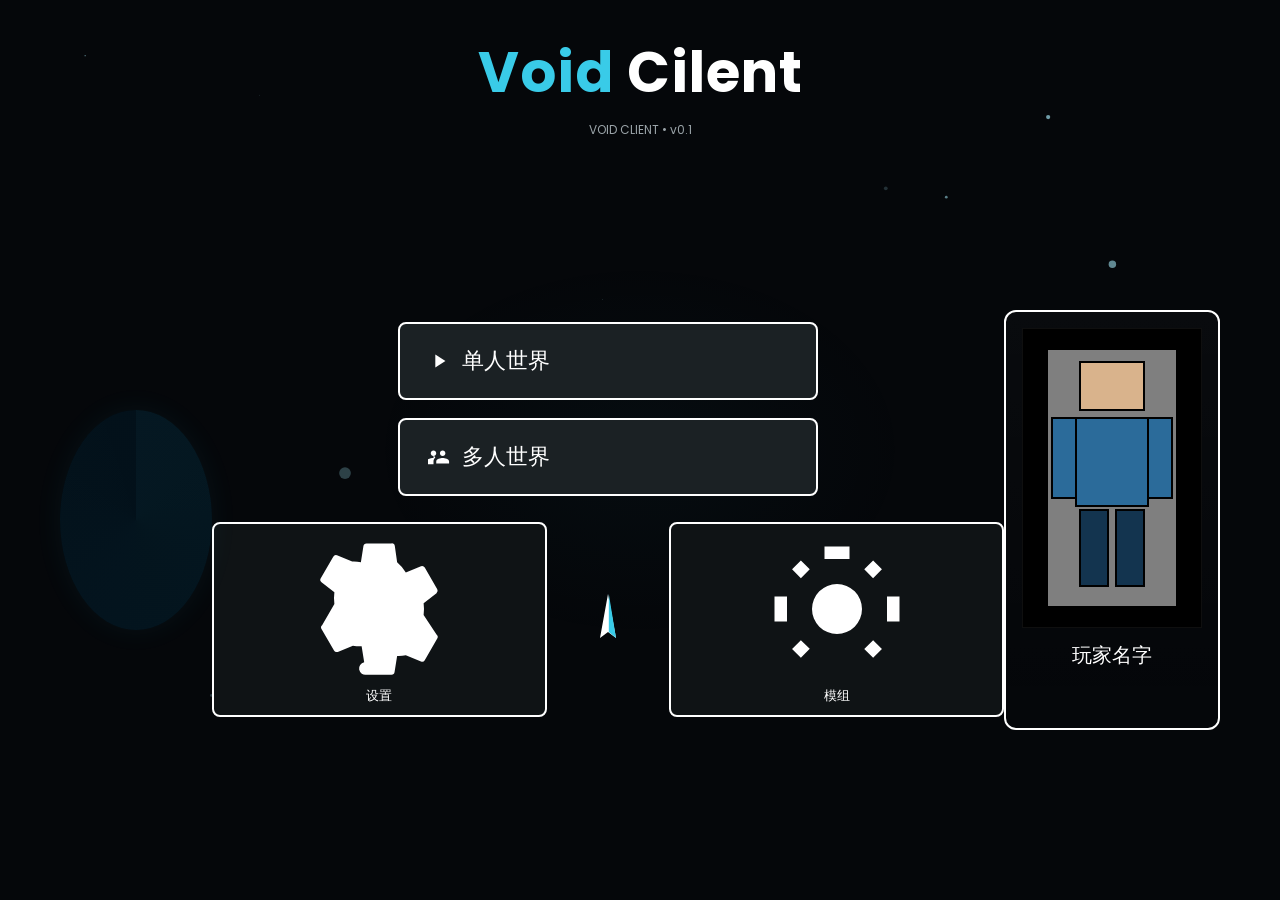
==== void-client-prototype/index.html @ 7ec34e75 "Add Void Cilent web prototype (initial files)" ====
<!doctype html>
<html lang="zh-CN">
<head>
  <meta charset="utf-8" />
  <meta name="viewport" content="width=device-width,initial-scale=1" />
  <title>Void Cilent v0.1</title>
  <link href="https://fonts.googleapis.com/css2?family=Poppins:wght@300;400;600&display=swap" rel="stylesheet">
  <link rel="stylesheet" href="style.css">
</head>
<body>
  <div id="bg">
    <canvas id="stars"></canvas>
    <div id="fog"></div>
  </div>

  <main class="container">
    <header class="title"> 
      <h1><span class="aqua">Void</span> <span class="white">Cilent</span></h1>
      <div class="version">VOID CLIENT • v0.1</div>
    </header>

    <section class="content">
      <div class="left-planet" id="planet" title="Void Orbit (关于)">
        <!-- planet SVG is background via CSS -->
      </div>

      <div class="center">
        <div class="menu-buttons">
          <button class="menu-btn" id="singleBtn"><svg class="icon"><use href="assets/icons.svg#play"></use></svg> 单人世界</button>
          <button class="menu-btn" id="multiBtn"><svg class="icon"><use href="assets/icons.svg#users"></use></svg> 多人世界</button>
        </div>

        <div class="bottom-controls">
          <button class="small-btn" id="settingsBtn"><svg class="icon"><use href="assets/icons.svg#gear"></use></svg> 设置</button>
          <div class="v-center" id="vlogo" title="Void">
            <svg width="64" height="64" viewBox="0 0 64 64" xmlns="http://www.w3.org/2000/svg">
              <polygon points="32,6 40,50 32,44 24,50" fill="#ffffff"/>
              <polygon points="32,6 40,50 32,44 32,44" fill="#39CBE8" transform="translate(4,0) scale(0.9,1)"/>
            </svg>
          </div>
          <button class="small-btn" id="modsBtn"><svg class="icon"><use href="assets/icons.svg#mods"></use></svg> 模组</button>
        </div>
      </div>

      <aside class="player-card" id="playerCard" tabindex="0">
        <div class="skin-preview" id="skinPreview">
          <!-- SVG skin placeholder -->
          <img src="assets/default-skin.svg" alt="皮肤" id="skinImage">
        </div>
        <div class="player-name" id="playerName">玩家名字</div>
      </aside>
    </section>
  </main>

  <!-- Modals / Pages -->
  <div class="overlay hidden" id="modsPage">
    <div class="panel">
      <h2>模组管理</h2>
      <div class="mod-item">
        <div class="mod-info"><strong>ToggleSprint</strong><div class="mod-desc">切换冲刺</div></div>
        <div class="mod-actions">
          <label class="switch"><input type="checkbox" id="mod-togglesprint"><span></span></label>
          <button class="btn-small" data-mod="ToggleSprint" id="cfg-togglesprint">设置</button>
        </div>
      </div>

      <div class="mod-item">
        <div class="mod-info"><strong>Zoom</strong><div class="mod-desc">按键缩放视野</div></div>
        <div class="mod-actions">
          <label class="switch"><input type="checkbox" id="mod-zoom"><span></span></label>
          <button class="btn-small" data-mod="Zoom" id="cfg-zoom">设置</button>
        </div>
      </div>

      <div class="panel-actions">
        <button id="modsClose" class="btn">返回</button>
      </div>
    </div>
  </div>

  <div class="overlay hidden" id="aboutPage">
    <div class="panel">
      <h2>关于 Void Cilent</h2>
      <p>版本：v0.1<br>开发者：匿名<br>说明：此为演示原型，仅本地保存设置（localStorage）。</p>
      <div class="panel-actions"><button id="aboutClose" class="btn">返回</button></div>
    </div>
  </div>

  <div class="overlay hidden" id="playerEditor">
    <div class="panel">
      <h2>编辑玩家资料</h2>
      <label>玩家名字：<input id="editName"/></label>
      <label>上传皮肤PNG：<input id="skinFile" type="file" accept="image/png,image/*"/></label>
      <div class="skin-preview-panel"><img id="previewImg" src="assets/default-skin.svg" alt="预览"></div>
      <div class="panel-actions">
        <button id="saveProfile" class="btn">保存</button>
        <button id="cancelProfile" class="btn ghost">取消</button>
      </div>
    </div>
  </div>

  <div class="overlay hidden" id="hudEditor">
    <div class="panel hud-panel">
      <h2>HUD 编辑器</h2>
      <div class="hud-canvas" id="hudCanvas">
        <div class="hud-module" id="mod-fps">FPS: 60</div>
        <div class="hud-module" id="mod-cps">CPS: 0</div>
      </div>
      <div class="panel-actions">
        <button id="saveHud" class="btn">Save</button>
        <button id="cancelHud" class="btn ghost">Cancel</button>
        <button id="resetHud" class="btn ghost">Reset</button>
      </div>
    </div>
  </div>

  <script src="app.js"></script>
</body>
</html>
---- void-client-prototype/style.css ----
/* style.css - Void Cilent 原型样式（中文界面） */
:root{
  --bg:#05070a; /* 深黑蓝 */
  --panel:#0f1619;
  --white:#ffffff;
  --aqua:#39CBE8;
  --muted:#9aa3a8;
  --transition:180ms ease-out;
}
*{box-sizing:border-box}
html,body{height:100%;margin:0;font-family:Poppins,system-ui,Segoe UI,Roboto,"Helvetica Neue",Arial}
body{background:var(--bg);color:var(--white);overflow:hidden}
#bg{position:fixed;inset:0;z-index:0}
#stars{position:absolute;inset:0;width:100%;height:100%}
#fog{position:absolute;inset:0;background:radial-gradient(ellipse at center, rgba(57,203,232,0.03), transparent 30%);pointer-events:none}
.container{position:relative;z-index:2;width:100%;height:100%;display:flex;flex-direction:column;align-items:center}
.title{margin-top:30px;text-align:center}
.title h1{font-size:56px;margin:0;letter-spacing:1px}
.title .aqua{color:var(--aqua)}
.title .white{color:var(--white)}
.version{font-size:12px;color:var(--muted);margin-top:6px}
.content{display:flex;flex:1;width:100%;max-width:1400px;padding:40px 60px;align-items:center;justify-content:space-between}
.left-planet{width:220px;height:220px;border-radius:50%;background:linear-gradient(135deg,#03111a,#02101a);box-shadow:0 0 30px rgba(57,203,232,0.06);position:relative}
.left-planet::after{content:"";position:absolute;inset:0;border-radius:50%;background:conic-gradient(rgba(57,203,232,0.04),transparent);mix-blend-mode:screen}
.center{flex:1;display:flex;flex-direction:column;align-items:center}
.menu-buttons{display:flex;flex-direction:column;gap:18px}
.menu-btn{width:420px;background:#1b2124;border:2px solid var(--white);color:var(--white);padding:22px 28px;border-radius:8px;font-size:22px;display:flex;align-items:center;gap:12px;cursor:pointer;transition:transform var(--transition),box-shadow var(--transition),border-color var(--transition),background var(--transition)}
.menu-btn .icon{width:22px;height:22px;fill:currentColor}
.menu-btn:hover{border-color:var(--aqua);box-shadow:0 6px 18px rgba(57,203,232,0.12);transform:scale(1.05);background:#23282b}
.menu-btn:active{transform:scale(1.02)}
.bottom-controls{display:flex;gap:28px;margin-top:26px;align-items:center}
.small-btn{background:#0f1315;border:2px solid var(--white);color:var(--white);padding:10px 14px;border-radius:8px;cursor:pointer;transition:all var(--transition)}
.small-btn:hover{border-color:var(--aqua);box-shadow:0 6px 18px rgba(57,203,232,0.12);transform:scale(1.05)}
.v-center{width:72px;height:72px;border-radius:8px;display:flex;align-items:center;justify-content:center;cursor:pointer}
.player-card{width:260px;height:420px;border:2px solid var(--white);border-radius:12px;padding:16px;background:linear-gradient(180deg,rgba(255,255,255,0.02),transparent);display:flex;flex-direction:column;align-items:center;gap:12px}
.skin-preview{width:180px;height:300px;background:#000;border:1px solid rgba(255,255,255,0.06);display:flex;align-items:center;justify-content:center}
.skin-preview img{max-width:100%;max-height:100%}
.player-name{font-size:20px}
/* overlays */
.overlay{position:fixed;inset:0;background:rgba(0,0,0,0.6);display:flex;align-items:center;justify-content:center;z-index:30}
.hidden{display:none}
.panel{background:linear-gradient(180deg,#0b1012,#071014);border:2px solid var(--white);padding:20px;border-radius:10px;width:640px;color:var(--white)}
.panel h2{margin-top:0}
.panel .mod-item{display:flex;justify-content:space-between;align-items:center;padding:12px 0;border-bottom:1px solid rgba(255,255,255,0.04)}
.switch{display:inline-block}
.switch input{display:none}
.switch span{display:inline-block;width:44px;height:24px;background:#2b2f31;border-radius:24px;position:relative}
.switch span:after{content:"";position:absolute;width:18px;height:18px;border-radius:50%;background:#fff;left:3px;top:3px;transition:all 120ms}
.switch input:checked + span{background:linear-gradient(90deg,var(--aqua),#6fe7f5)}
.switch input:checked + span:after{transform:translateX(20px)}
.btn{background:transparent;border:2px solid var(--white);color:var(--white);padding:8px 14px;border-radius:6px;cursor:pointer}
.btn.ghost{opacity:0.7}
.btn-small{background:#111;border:1px solid var(--white);color:var(--white);padding:6px 8px;border-radius:6px}
.panel-actions{display:flex;gap:8px;justify-content:flex-end;margin-top:16px}
.hud-panel{width:900px}
.hud-canvas{position:relative;height:360px;background:rgba(255,255,255,0.02);border-radius:6px;padding:10px;overflow:hidden}
.hud-module{position:absolute;background:rgba(0,0,0,0.5);border:2px solid var(--white);padding:8px 12px;border-radius:6px;cursor:grab}
.hud-module.dragging{opacity:0.9;border-color:var(--aqua);box-shadow:0 6px 20px rgba(57,203,232,0.14)}
/* responsive */
@media(max-width:900px){.menu-btn{width:320px}.player-card{display:none}.content{padding:20px}}
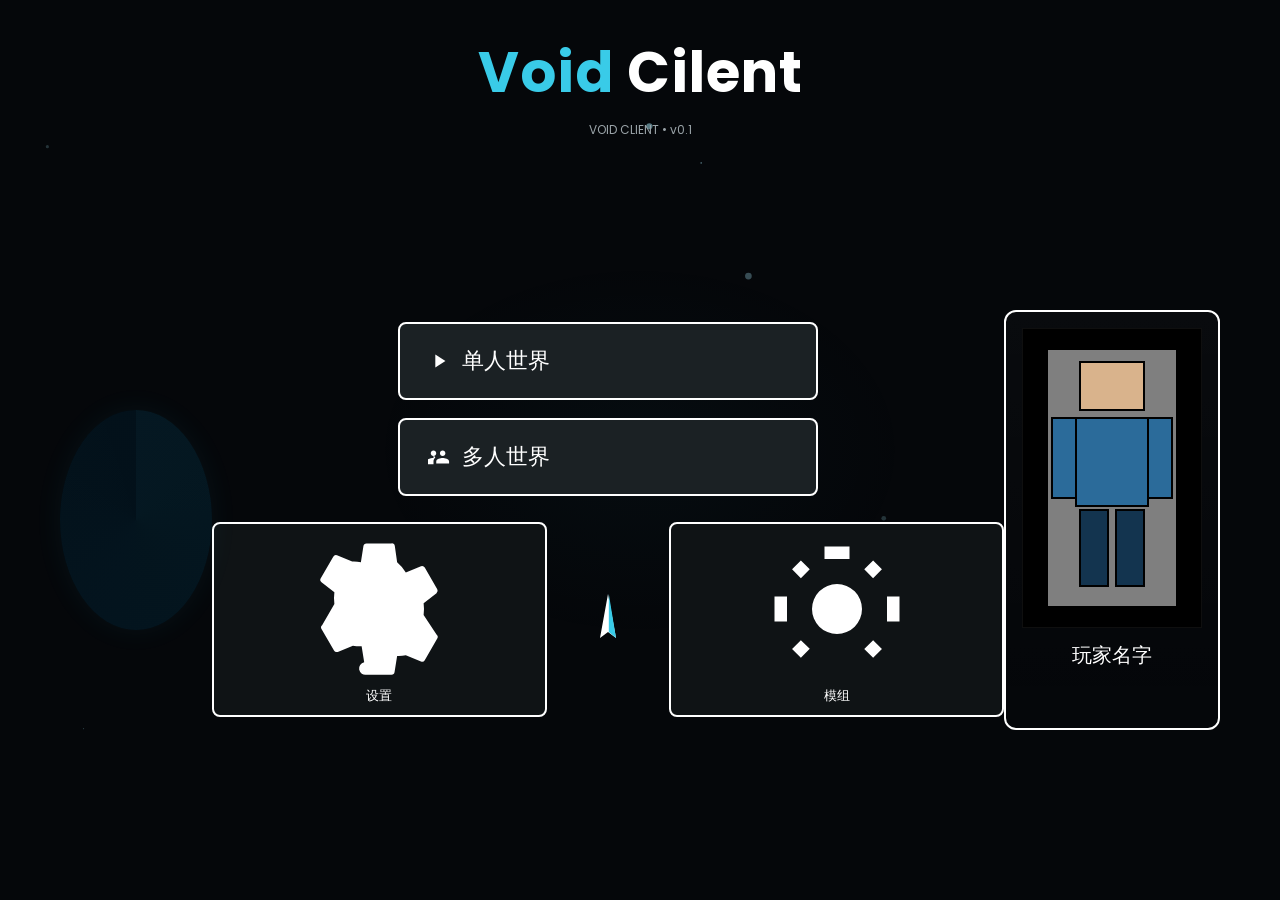
==== commit 383b7a0a: "Enhance HUD Editor: grid, snapping, size & lock controls" ====
--- a/void-client-prototype/index.html
+++ b/void-client-prototype/index.html
@@ -21,7 +21,6 @@
 
     <section class="content">
       <div class="left-planet" id="planet" title="Void Orbit (关于)">
-        <!-- planet SVG is background via CSS -->
       </div>
 
       <div class="center">
@@ -44,7 +43,6 @@
 
       <aside class="player-card" id="playerCard" tabindex="0">
         <div class="skin-preview" id="skinPreview">
-          <!-- SVG skin placeholder -->
           <img src="assets/default-skin.svg" alt="皮肤" id="skinImage">
         </div>
         <div class="player-name" id="playerName">玩家名字</div>
@@ -102,14 +100,34 @@
   <div class="overlay hidden" id="hudEditor">
     <div class="panel hud-panel">
       <h2>HUD 编辑器</h2>
-      <div class="hud-canvas" id="hudCanvas">
-        <div class="hud-module" id="mod-fps">FPS: 60</div>
-        <div class="hud-module" id="mod-cps">CPS: 0</div>
+      <div class="hud-main">
+        <div class="hud-canvas" id="hudCanvas">
+          <canvas id="hudGrid"></canvas>
+          <div class="hud-module" id="mod-fps">FPS: 60</div>
+          <div class="hud-module" id="mod-cps">CPS: 0</div>
+          <div class="align-line horiz hidden" id="alignH"></div>
+          <div class="align-line vert hidden" id="alignV"></div>
+        </div>
+
+        <aside class="hud-controls">
+          <h3>模块设置</h3>
+          <div class="control-row">
+            <label>大小：<input type="range" id="ctrlSize" min="0.5" max="2" step="0.1" value="1"></label>
+          </div>
+          <div class="control-row">
+            <label><input type="checkbox" id="ctrlLock"> 锁定位置</label>
+          </div>
+          <div class="control-row">
+            <button id="resetSelected" class="btn ghost">重置选中模块</button>
+          </div>
+          <div class="hint">提示：选中模块后可以调整大小与锁定。</div>
+        </aside>
       </div>
+
       <div class="panel-actions">
-        <button id="saveHud" class="btn">Save</button>
-        <button id="cancelHud" class="btn ghost">Cancel</button>
-        <button id="resetHud" class="btn ghost">Reset</button>
+        <button id="saveHud" class="btn">保存</button>
+        <button id="cancelHud" class="btn ghost">取消</button>
+        <button id="resetHud" class="btn ghost">重置全部</button>
       </div>
     </div>
   </div>
--- a/void-client-prototype/style.css
+++ b/void-client-prototype/style.css
@@ -53,8 +53,19 @@
 .btn-small{background:#111;border:1px solid var(--white);color:var(--white);padding:6px 8px;border-radius:6px}
 .panel-actions{display:flex;gap:8px;justify-content:flex-end;margin-top:16px}
 .hud-panel{width:900px}
-.hud-canvas{position:relative;height:360px;background:rgba(255,255,255,0.02);border-radius:6px;padding:10px;overflow:hidden}
-.hud-module{position:absolute;background:rgba(0,0,0,0.5);border:2px solid var(--white);padding:8px 12px;border-radius:6px;cursor:grab}
+.hud-main{display:flex;gap:14px}
+.hud-canvas{position:relative;flex:1;height:360px;background:rgba(255,255,255,0.02);border-radius:6px;padding:10px;overflow:hidden}
+#hudGrid{position:absolute;inset:0;width:100%;height:100%;pointer-events:none}
+.hud-module{position:absolute;background:rgba(0,0,0,0.5);border:2px solid var(--white);padding:8px 12px;border-radius:6px;cursor:grab;touch-action:none;transform-origin:left top}
 .hud-module.dragging{opacity:0.9;border-color:var(--aqua);box-shadow:0 6px 20px rgba(57,203,232,0.14)}
+.align-line{position:absolute;background:var(--aqua);opacity:0.9}
+.align-line.horiz{height:2px;left:0;right:0}
+.align-line.vert{width:2px;top:0;bottom:0}
+.hud-controls{width:220px;border-left:1px dashed rgba(255,255,255,0.04);padding-left:12px}
+.hud-controls h3{margin-top:0}
+.control-row{margin-bottom:10px}
+.hud-module.selected{outline:3px solid rgba(57,203,232,0.6)}
+.hud-module.locked{opacity:0.8;border-style:dashed}
+.hint{font-size:12px;color:var(--muted)}
 /* responsive */
 @media(max-width:900px){.menu-btn{width:320px}.player-card{display:none}.content{padding:20px}}
